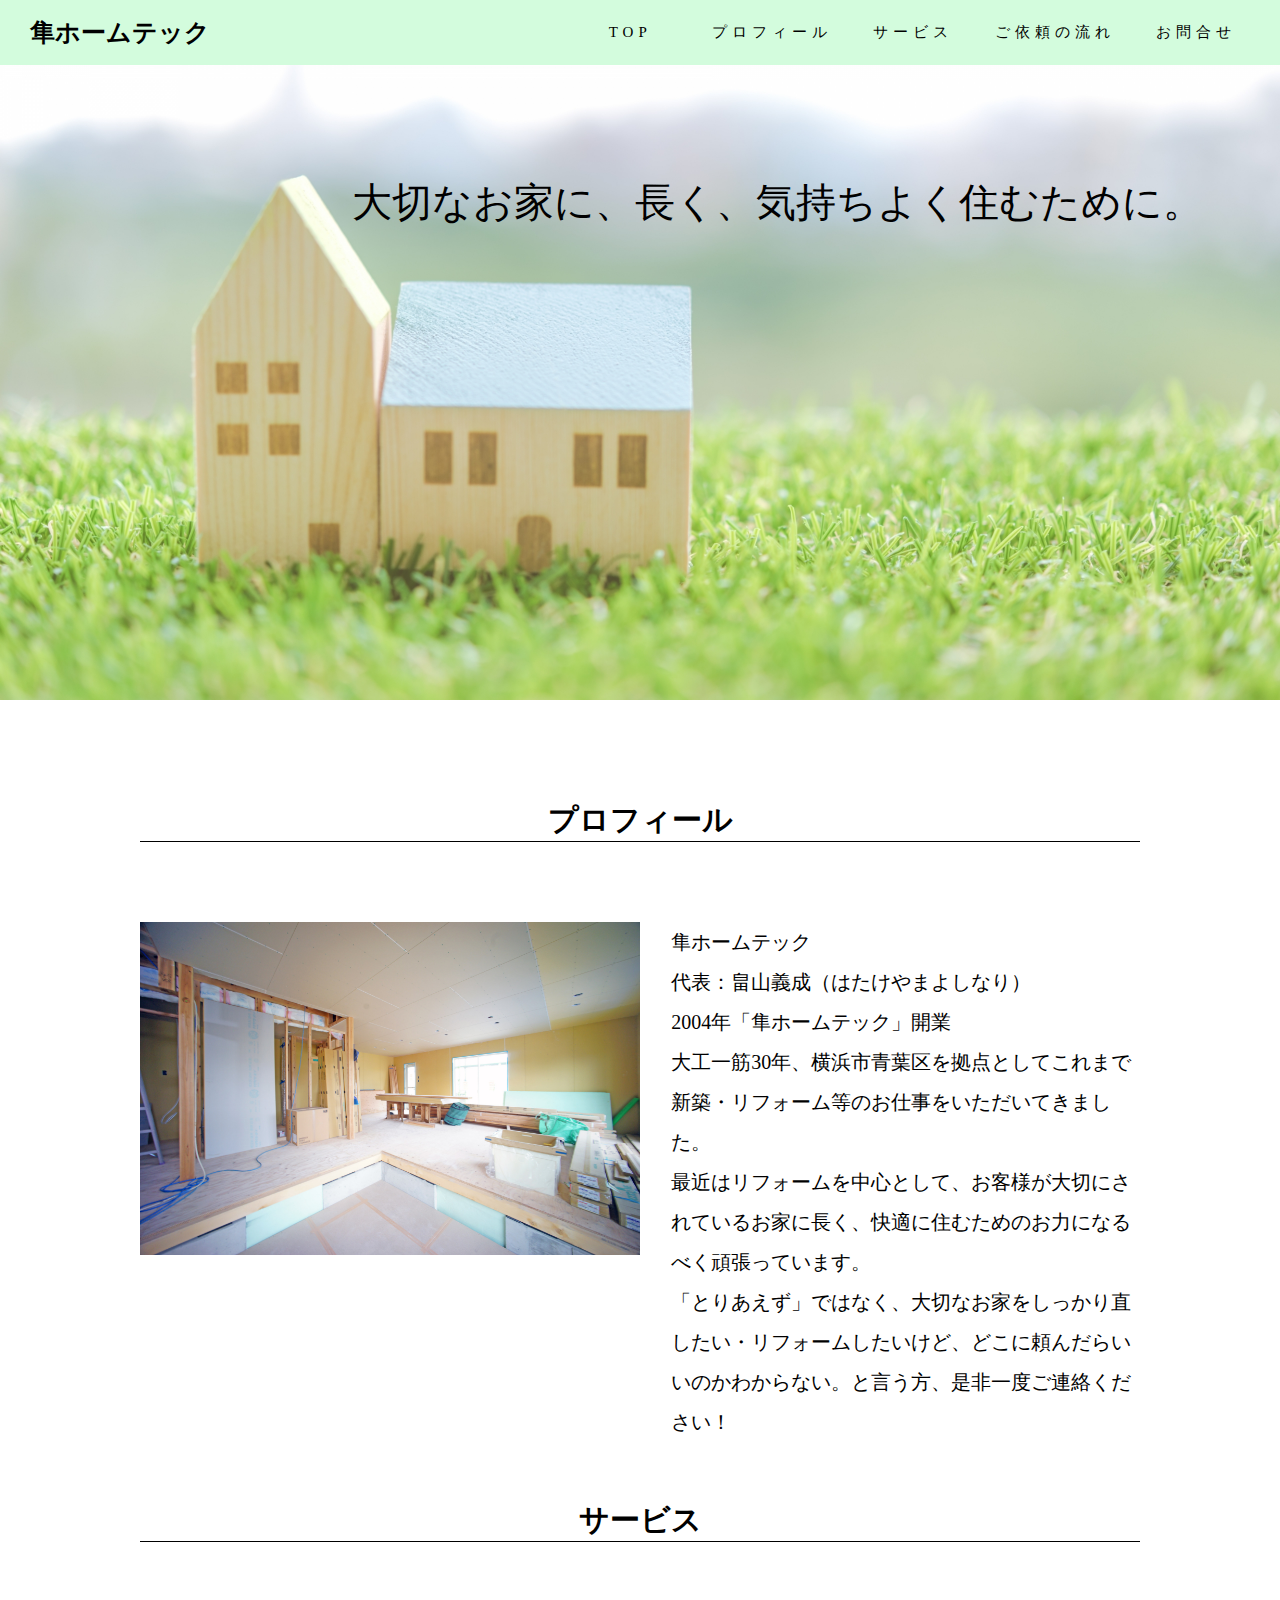
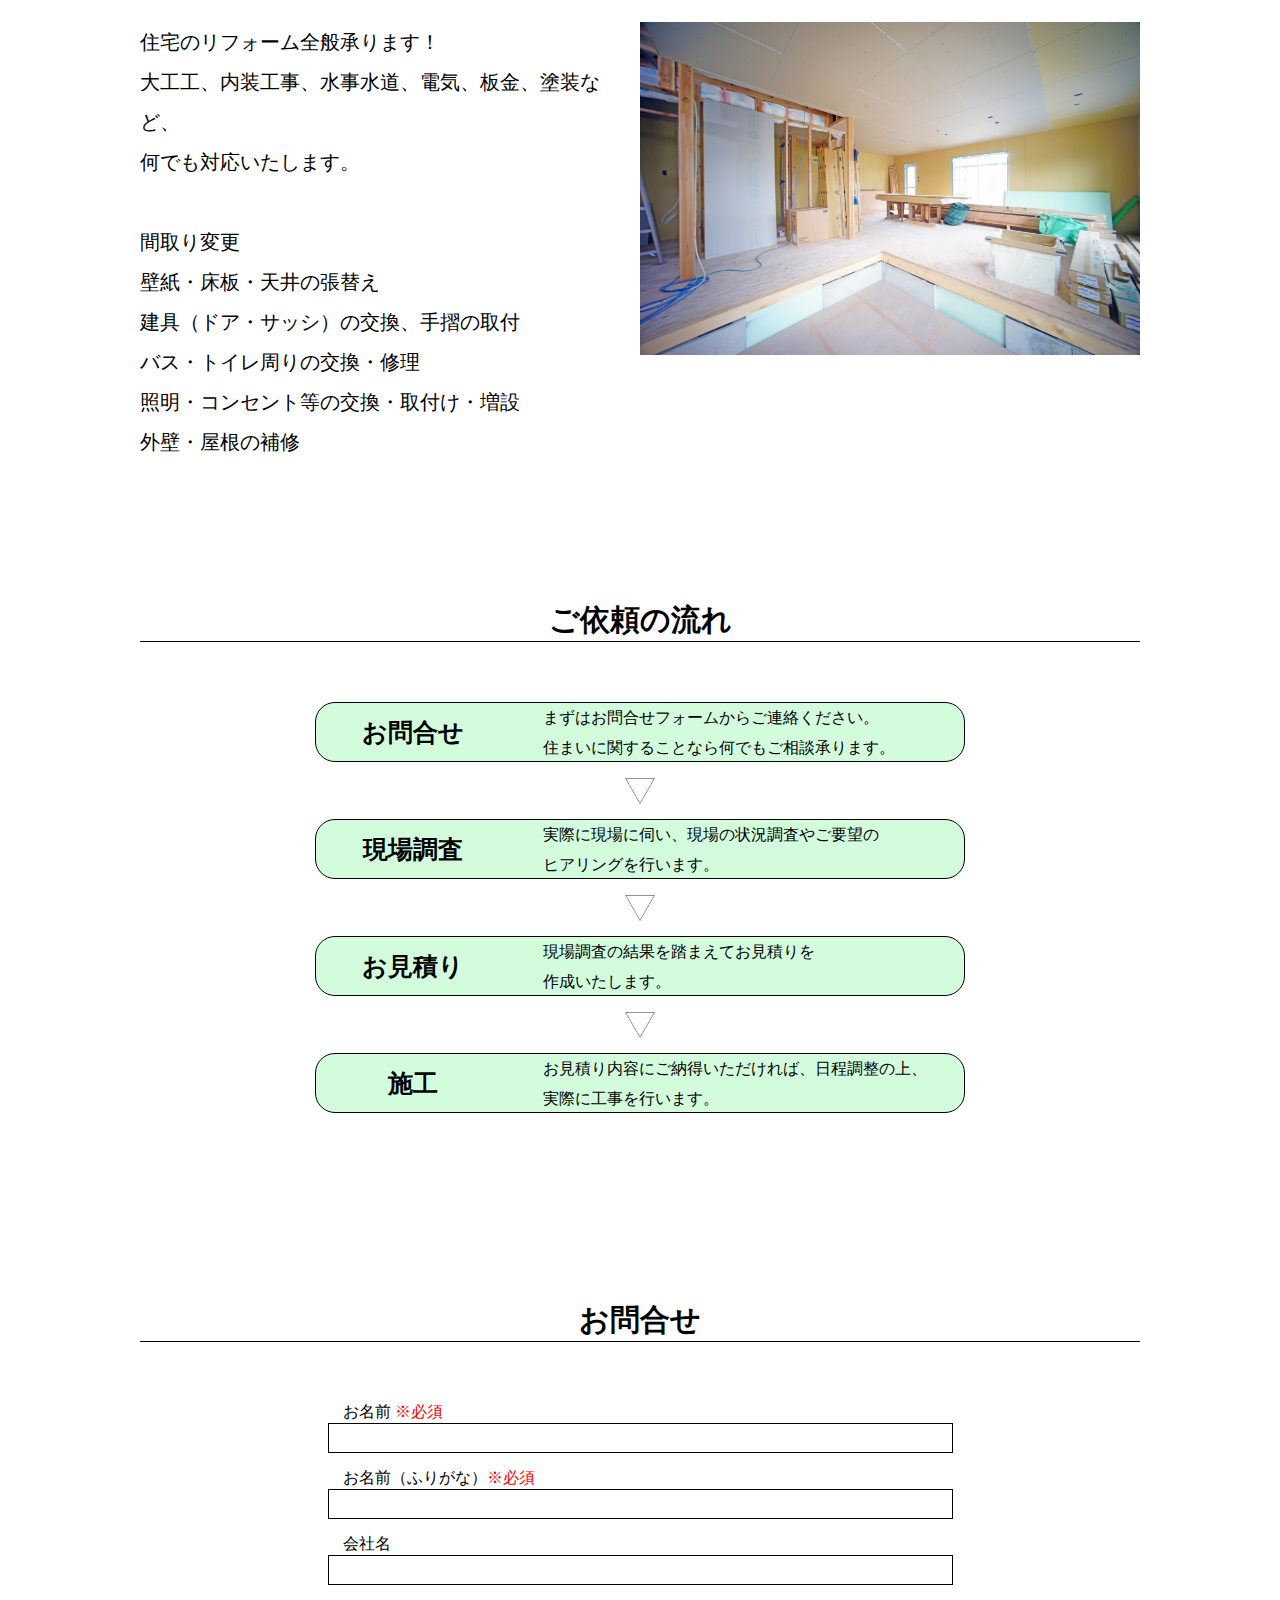
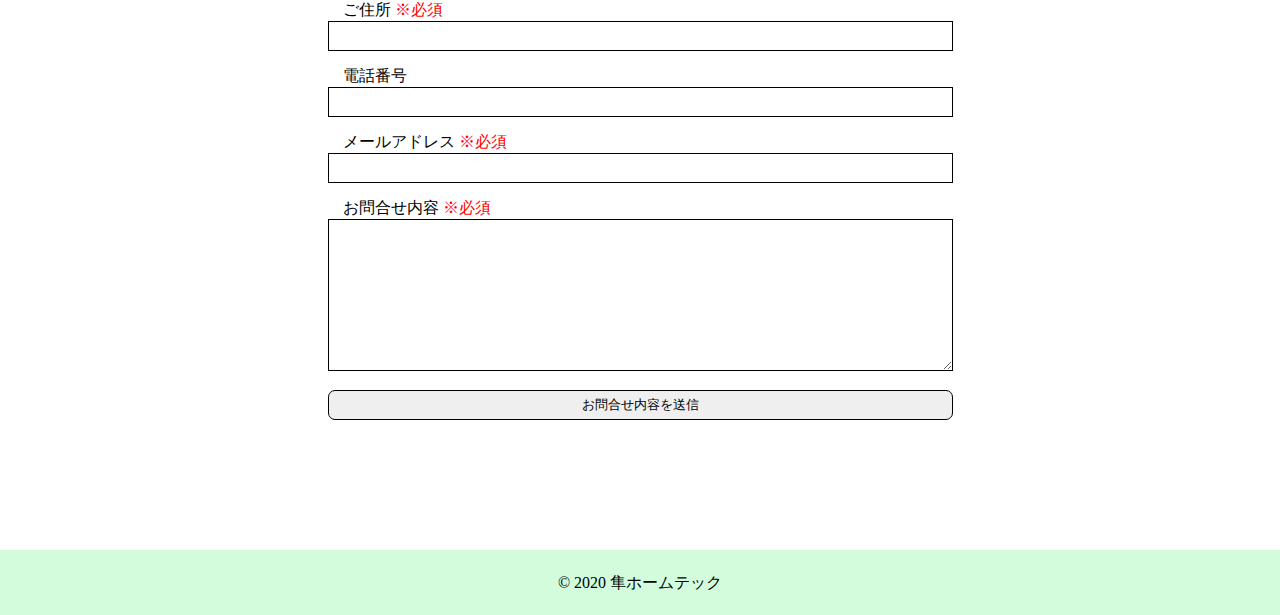
==== index.html @ 4b058f84 "Add files via upload" ====
<!DOCTYPE html>
<html>
  <head>
    <meta charset="utf-8">
    <meta name="viewport" content="width=device-width, initial-scale=1.0">
    <title>隼ホームテック</title>
    <link href="https://maxcdn.bootstrapcdn.com/font-awesome/4.7.0/css/font-awesome.min.css" rel="stylesheet" integrity="sha384-wvfXpqpZZVQGK6TAh5PVlGOfQNHSoD2xbE+QkPxCAFlNEevoEH3Sl0sibVcOQVnN" crossorigin="anonymous">
    <link rel="stylesheet" type="text/css" href="stylesheet.css?20200302">
    <link rel="stylesheet" href="responsive.css?20200302">
    <link href="https://use.fontawesome.com/releases/v5.6.1/css/all.css" rel="stylesheet">
    <script src="https://ajax.googleapis.com/ajax/libs/jquery/2.1.4/jquery.min.js">
    </script>
    <script>
      $(function(){
        $('a[href^="#"]').click(function() {
          var speed = 400; 
          var headerHight = 100;
          var href= $(this).attr("href");
          var target = $(href == "#" || href == "" ? 'html' : href);
          var position = target.offset().top-headerHight;
          $('body,html').animate({scrollTop:position}, speed, 'swing');
          return false;
        });
      });
    </script>
  </head>
  <body>
    <header>
      <div class="container">
        <div class="header-logo">隼ホームテック</div>
        <div class="header-text">
          <a href="#top">TOP</a>
          <a href="#profile">プロフィール</a>
          <a href="#service">サービス</a>
          <a href="#flow">ご依頼の流れ</a>
          <a href="#contact">お問合せ</a>
        </div>
      </div>
    </header>

    <div id="top" class="top-wrapper">
      <div class="container">
        <div class="top">
          <h1 class="main-heading">大切なお家に、長く、気持ちよく住むために。</h1>
          
        </div>
      </div>
    </div>

    <div id="profile" class="profile-wrapper">
      <div class="container">
        <h2 class="heading">プロフィール</h2>
        <div class="profile">
          <div class="inner_container profile_image_container">
            <img class="profile_image" src="service.jpg">
          </div>
          <div class="inner_container">
            <p class="profile_text">
              隼ホームテック<br>
              代表：畠山義成（はたけやまよしなり）<br>
              2004年「隼ホームテック」開業<br>
              大工一筋30年、横浜市青葉区を拠点としてこれまで新築・リフォーム等のお仕事をいただいてきました。<br>
              最近はリフォームを中心として、お客様が大切にされているお家に長く、快適に住むためのお力になるべく頑張っています。<br>
              「とりあえず」ではなく、大切なお家をしっかり直したい・リフォームしたいけど、どこに頼んだらいいのかわからない。と言う方、是非一度ご連絡ください！
            </p>
          </div>
        </div>
      </div>
    </div>

    <div id="service" class="service-wrapper">
      <div class="container">
        <h2 class="heading">サービス</h2>
        <div class="service">
          <div class="inner_container">
            <p class="service_text">
              住宅のリフォーム全般承ります！<br>
              大工工、内装工事、水事水道、電気、板金、塗装など、<br>
              何でも対応いたします。<br>
              <br>
              間取り変更<br>
              壁紙・床板・天井の張替え<br>
              建具（ドア・サッシ）の交換、手摺の取付<br>
              バス・トイレ周りの交換・修理<br>
              照明・コンセント等の交換・取付け・増設<br>
              外壁・屋根の補修<br>
            </p>
          </div>
          <div class="inner_container">
            <img class="service_image" src="service.jpg">
          </div>
        </div>
      </div>
    </div>

    <div id="flow" class="flow-wrapper">
      <div class="container">
        <h2 class="heading">ご依頼の流れ</h2>
        <div class="flow">
          <div class="flow_box">
            <p class="flow_title">お問合せ</p>
            <p class="flow_text">まずはお問合せフォームからご連絡ください。<br>住まいに関することなら何でもご相談承ります。</p>
          </div>

          <div class="triangle_box">
            <img class="triangle" src="triangle.png">
          </div>

          <div class="flow_box">
            <p class="flow_title">現場調査</p>
            <p class="flow_text">実際に現場に伺い、現場の状況調査やご要望の<br>ヒアリングを行います。</p>
          </div>

          <div class="triangle_box">
            <img class="triangle" src="triangle.png">
          </div>

          <div class="flow_box">
            <p class="flow_title">お見積り</p>
            <p class="flow_text">現場調査の結果を踏まえてお見積りを<br>作成いたします。</p>
          </div>

          <div class="triangle_box">
            <img class="triangle" src="triangle.png">
          </div>

          <div class="flow_box">
            <p class="flow_title">施工</p>
            <p class="flow_text">お見積り内容にご納得いただければ、日程調整の上、<br>実際に工事を行います。</p>
          </div>

        </div>
      </div>
    </div>

    <div  id="contact" class="contact-wrapper">
      <div class="container">
        <h2 class="heading">お問合せ</h2>
        <div class="contact">
          <script type="text/javascript">  
            var submitted = false;  
            var currentURL = window.location.href;
          </script>
          <iframe name="hidden_iframe" id="hidden_iframe" style="display:none;" onload="if(submitted) {window.location.href = 'thanks.html';}"></iframe>
          
          <form class="contact_form" action="https://docs.google.com/forms/u/0/d/e/1FAIpQLSc1jZz6FNqilMHshbg2FAOT1Da5bhwZ6p1wK7sigj6YBRGEWQ/formResponse" target="hidden_iframe" onsubmit="submitted=true;">
            <label for="">お名前 <i class="required">※必須</i></label><br>
            <input type="text" name="entry.1547053811" required><br>

            <label for="">お名前（ふりがな）<i class="required">※必須</i></label><br>
            <input type="text" name="entry.1758719088" required><br>

            <label for="">会社名</label><br>
            <input type="text" name="entry.74392494"><br>

            <label for="">ご住所 <i class="required">※必須</i></label><br>
            <input type="text" name="entry.770852276" required><br>

            <label for="">電話番号</label><br>
            <input type="text" name="entry.1214388897"><br>

            <label for="">メールアドレス <i class="required">※必須</i></label><br>
            <input type="text" name="entry.968656130" required><br>

            <label for="">お問合せ内容 <i class="required">※必須</i></label><br>
            <textarea id="" cols="30" rows="10" name="entry.58367490" required></textarea>

            <input class="button" type="submit" value="お問合せ内容を送信">


          </form>
        </div>
      </div>
    </div>

    

    <footer>
      <div class="container">
        <p class="copyright">©︎ 2020 隼ホームテック</p>
      </div>

    </footer>

    <script src="script.js">
    </script>

  </body>
</html>
---- stylesheet.css ----
* {
  box-sizing: border-box;
  margin: 0px;
  padding: 0px;
}

body {
  margin: 0;
  font-family: "Hiragino Kaku Gothic ProN";
}

/*common */
.container {
  width: 100%;
  padding: 0px 15px;
  margin: 0px;
}

.heading {
  text-align: center;
  border-bottom: 1px solid black;
  width: 80%;
  margin: 100px auto 0 auto;
  font-size: 30px;
}

.inner_container {
  display: inline-block;
  width: 50%;
  height: 500px;
  float: left;
}


/*header */
header {
  height: 65px;
  width: 100%;
  background-color: #D3FCDD;
  text-align: center;
  position: fixed;
  z-index: 10;
}

.header-logo {
  float: left;
  color: black;
  line-height: 65px;
  font-size: 25px;
  padding-left: 15px;
  font-weight: bold;
}

.header-text {
  text-align: right;
}

.header-text a {
  color: black;
  font-size: 15px;
  width:11%;
  text-align: center;
  display: inline-block;
  line-height: 65px;
  text-decoration: none;
  letter-spacing: 5px;
  transition: all 0.5s;
}

.header-text a:hover {
  opacity: 0.4;
}

/*top-wrapper */
.top-wrapper {
  background-image: url(top.jpg);
  background-size: cover;
  background-position: center;
  height: 700px;
}

.top {
  height: 700px;
  padding-top: 65px;
  position: relative;
}

.main-heading {
  font-size: 40px;
  position: absolute;
  top: 25%;
  right: 5%;
  font-weight: normal;
}

/*profile-wrapper */
.profile-wrapper {
  height: 600px;
}

.profile_image_container {
  text-align: right;
}

.profile_image {
  width: 80%;
  margin-top: 80px;
  margin-right: 0;
}

.profile_text {
  margin-top: 80px;
  margin-left: 5%;
  width: 75%;
  font-size: 20px;
  line-height: 40px;
}

/*service-wrapper */
.service-wrapper {
  height: 600px;
}

.service_image {
  width: 80%;
  margin-top: 80px;
}

.service_text {
  margin-top: 80px;
  margin-right: 5%;
  margin-left: auto;
  width: 75%;
  font-size: 20px;
  line-height: 40px;
}

/*flow-wrapper */
.flow-wrapper {
  height: 600px;
}

.flow {
  width: 80%;
  margin: 0 auto;
  padding-top: 60px;
}

.flow_box {
  width: 65%;
  height: 60px;
  border: 1px solid black;
  border-radius: 20px;
  margin: 0 auto;
  background-color: #D3FCDD;
}

.flow_title {
  line-height: 60px;
  width: 30%;
  text-align: center;
  font-size: 25px;
  font-weight: bold;
  float: left;
}

.flow_text {
  width: 70%;
  height: 60px;
  margin-left: 30%;
  line-height: 30px;
  padding-left: 5%;
}

.triangle_box {
  width: 65%;
  margin: 0 auto;
  text-align: center;
  border: 1px solid white;
}

.triangle{
  display: inline-block;
  width: 30px;
  margin: 15px auto 10px auto;
}


/*contact-wrapper */
.contact-wrapper {
  height: 850px;
}

.contact_form {
  text-align: center;
  margin-top: 60px;
}

.contact label {
  display: inline-block;
  width: 50%;
  text-align: left;
  padding-left: 15px;
}

.contact input {
  display: inline-block;
  width: 50%;
  margin-bottom: 15px;
  height: 30px;
  border: 1px solid black;
}

.contact textarea {
  display: inline-block;
  width: 50%;
  margin-bottom: 15px;
  border: 1px solid black;
}

.required {
  color: red;
  font-style: normal;
}

.button {
  border-radius: 7px;
  border: 1px solid black;
}

.button:hover {
  cursor: pointer;
}

/*footer */
footer {
  height: 65px;
  width: 100%;
  background-color: #D3FCDD;
  text-align: center;
}

.copyright {
  line-height: 65px;
}
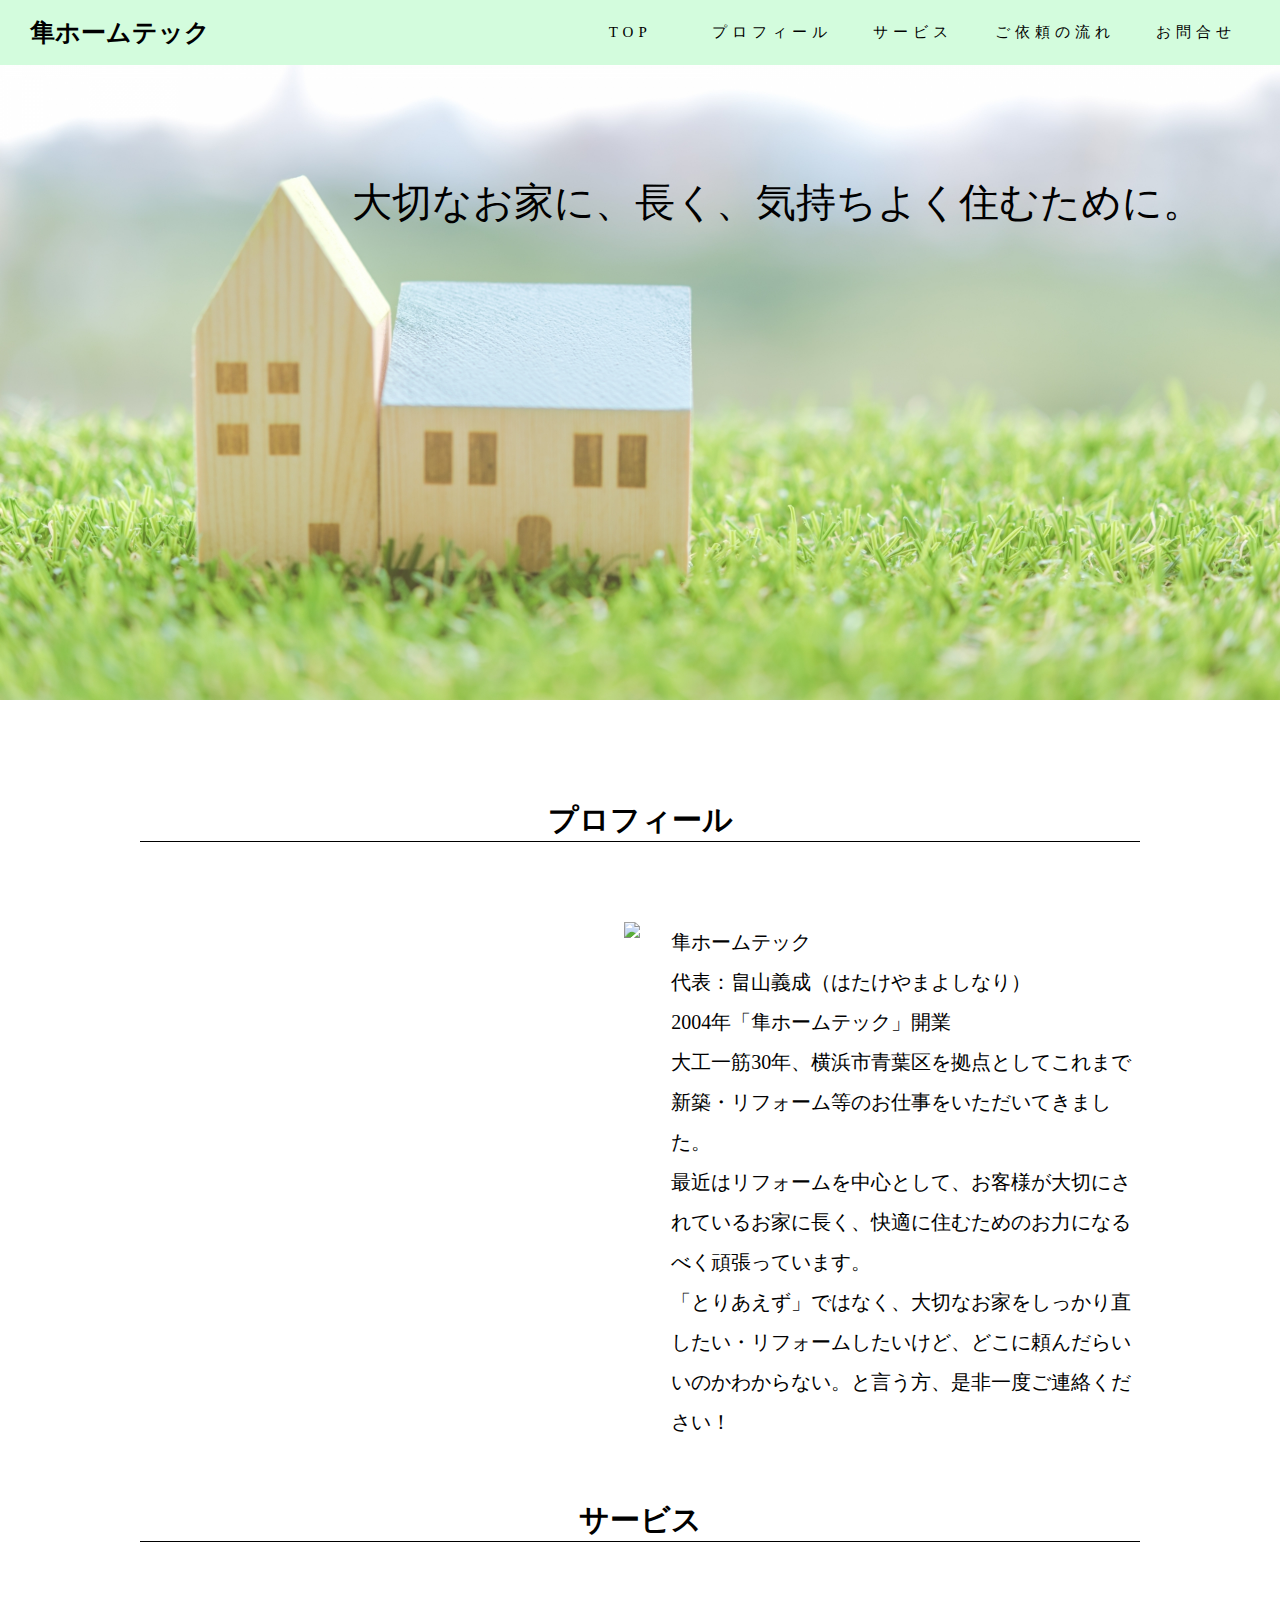
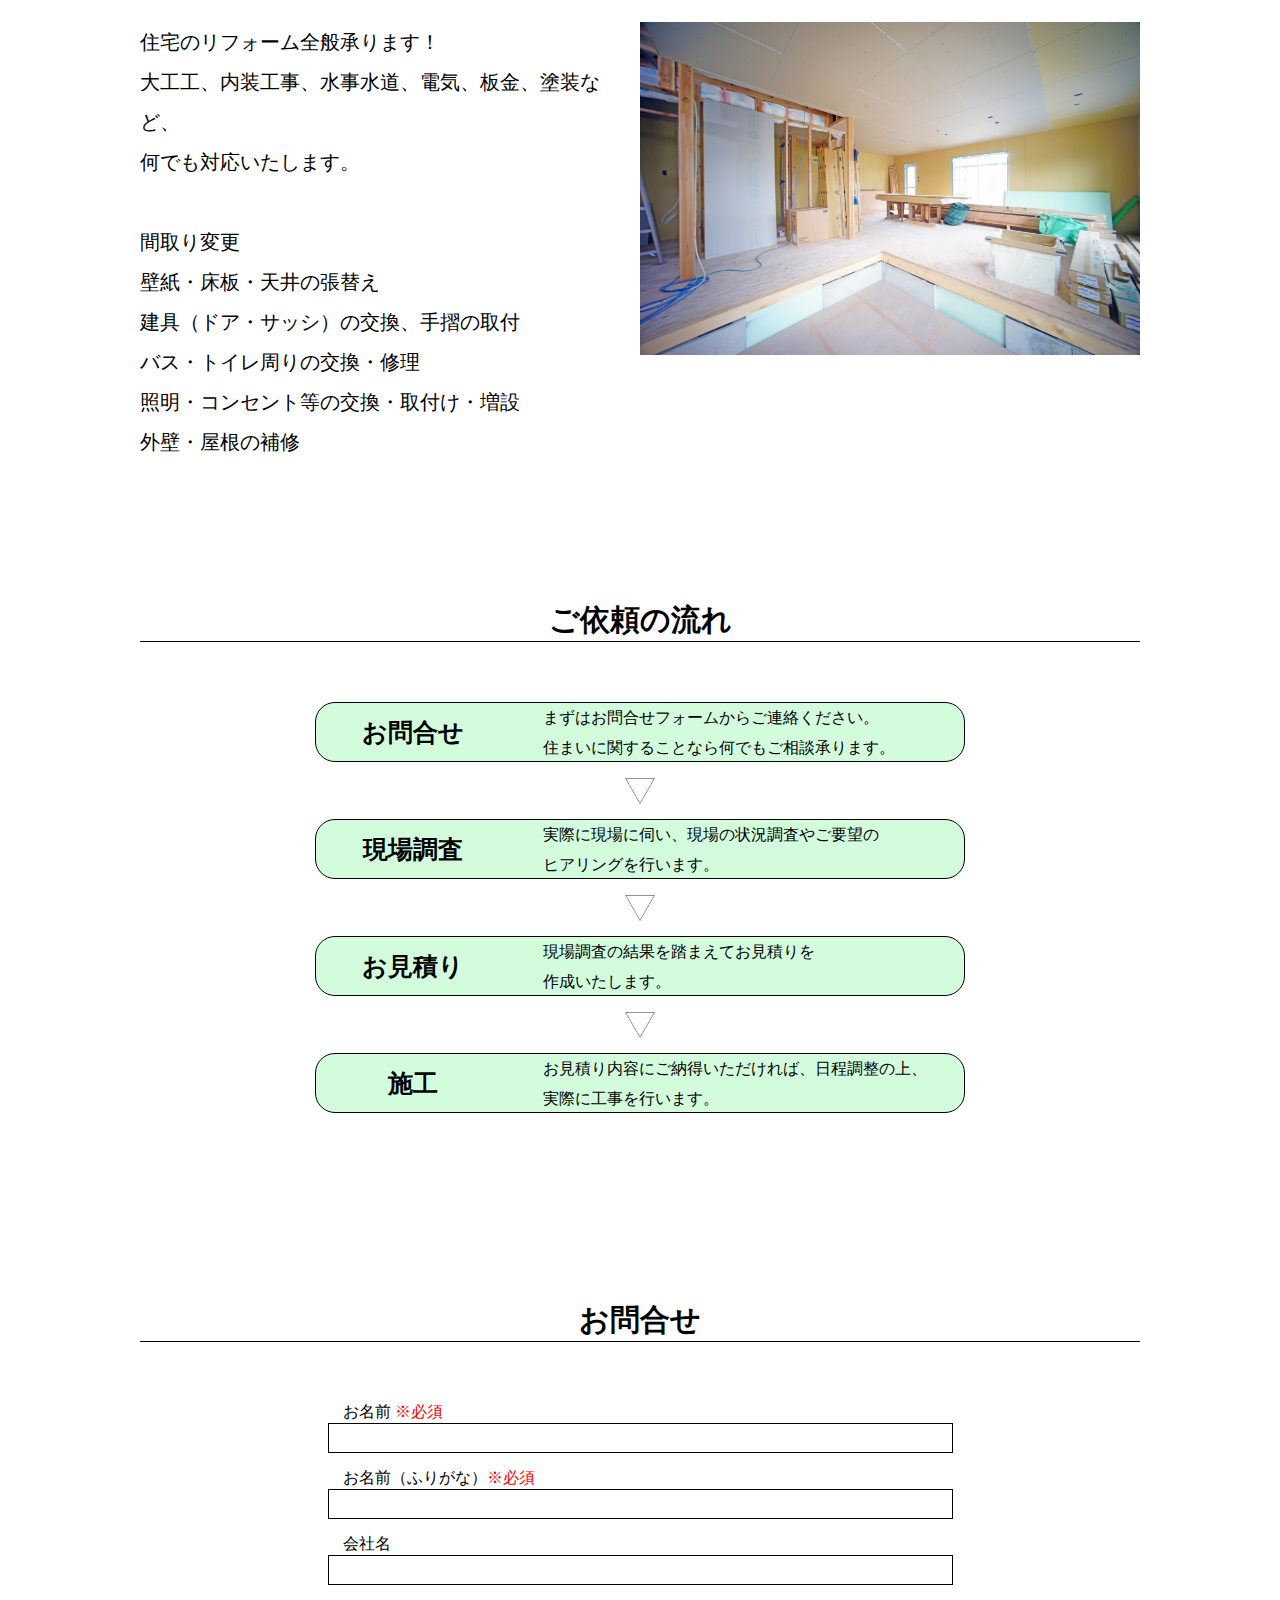
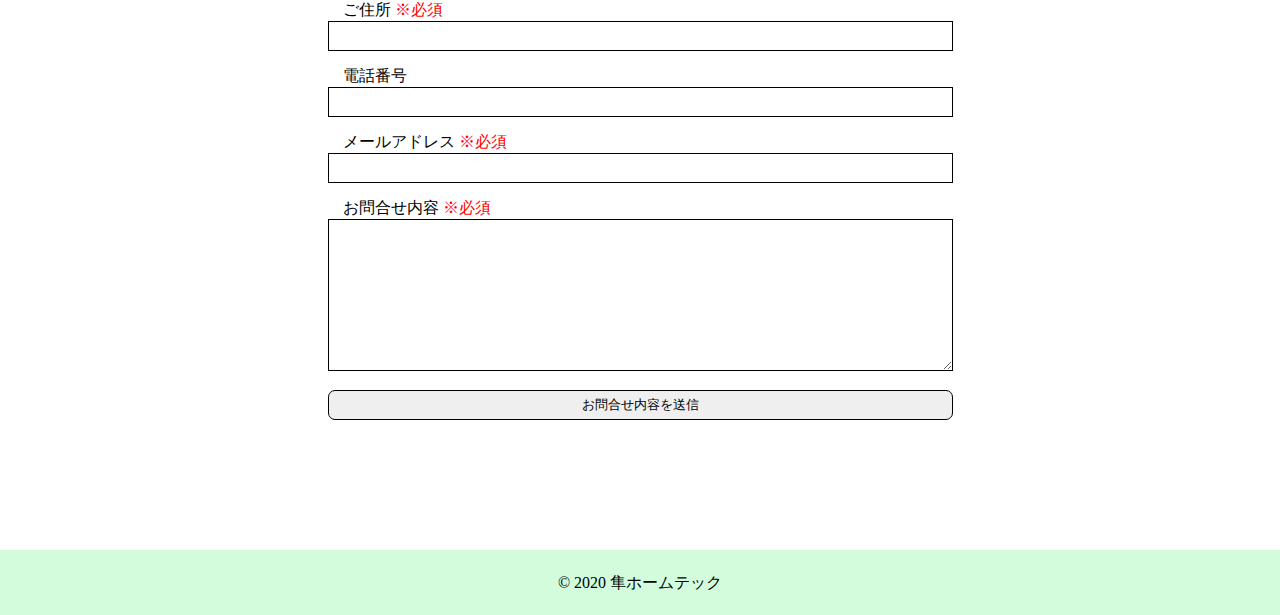
==== commit 40632243: "Add files via upload" ====
--- a/index.html
+++ b/index.html
@@ -5,8 +5,8 @@
     <meta name="viewport" content="width=device-width, initial-scale=1.0">
     <title>隼ホームテック</title>
     <link href="https://maxcdn.bootstrapcdn.com/font-awesome/4.7.0/css/font-awesome.min.css" rel="stylesheet" integrity="sha384-wvfXpqpZZVQGK6TAh5PVlGOfQNHSoD2xbE+QkPxCAFlNEevoEH3Sl0sibVcOQVnN" crossorigin="anonymous">
-    <link rel="stylesheet" type="text/css" href="stylesheet.css?20200302">
-    <link rel="stylesheet" href="responsive.css?20200302">
+    <link rel="stylesheet" type="text/css" href="stylesheet.css?12">
+    <link rel="stylesheet" href="responsive.css?12">
     <link href="https://use.fontawesome.com/releases/v5.6.1/css/all.css" rel="stylesheet">
     <script src="https://ajax.googleapis.com/ajax/libs/jquery/2.1.4/jquery.min.js">
     </script>
@@ -41,7 +41,7 @@
     <div id="top" class="top-wrapper">
       <div class="container">
         <div class="top">
-          <h1 class="main-heading">大切なお家に、長く、気持ちよく住むために。</h1>
+          <h1 class="main-heading">大切なお家に、長く、<br class="br_560">気持ちよく住むために。</h1>
           
         </div>
       </div>
@@ -52,7 +52,7 @@
         <h2 class="heading">プロフィール</h2>
         <div class="profile">
           <div class="inner_container profile_image_container">
-            <img class="profile_image" src="service.jpg">
+            <img class="profile_image" src="profile.JPG">
           </div>
           <div class="inner_container">
             <p class="profile_text">
@@ -72,6 +72,9 @@
       <div class="container">
         <h2 class="heading">サービス</h2>
         <div class="service">
+          <div class="inner_container responsive_560_open service_image_container">
+            <img class="service_image" src="service.jpg">
+          </div>
           <div class="inner_container">
             <p class="service_text">
               住宅のリフォーム全般承ります！<br>
@@ -86,7 +89,7 @@
               外壁・屋根の補修<br>
             </p>
           </div>
-          <div class="inner_container">
+          <div class="inner_container responsive_560_close">
             <img class="service_image" src="service.jpg">
           </div>
         </div>
--- a/stylesheet.css
+++ b/stylesheet.css
@@ -27,10 +27,13 @@
 .inner_container {
   display: inline-block;
   width: 50%;
-  height: 500px;
+  height: 250px;
   float: left;
 }
 
+.br_560 {
+  display: none;
+}
 
 /*header */
 header {
@@ -121,6 +124,10 @@
   height: 600px;
 }
 
+.responsive_560_open {
+  display: none;
+}
+
 .service_image {
   width: 80%;
   margin-top: 80px;
--- a/responsive.css
+++ b/responsive.css
@@ -0,0 +1,181 @@
+
+@media screen and (max-width:560px) {
+ 
+  /*common */
+  .br_560 {
+    display: block;
+  }
+
+  .heading {
+    font-size: 20px;
+    width: 100%;
+  }
+
+  .inner_container {
+    display: inline-block;
+    width: 100%;
+    float: left;
+  }
+
+  /*header */
+  header {
+    height: 50px;
+  }
+
+ .header-logo {
+   font-size: 20px;
+   width: 100%;
+   line-height: 50px;
+   padding: 0;
+   margin: 0;
+ }
+ 
+ .header-text {
+   display: none;
+ }
+
+ /*top-wrapper */
+
+ .top-wrapper {
+  background-position: 25%;
+  height: 500px;
+ }
+
+ .top {
+  height: 500px;
+ }
+
+ .main-heading {
+  font-size: 29px;
+  font-weight: normal;
+}
+
+/*profile-wrapper */
+.profile-wrapper {
+  height: 500px;
+}
+
+.profile_image_container {
+  text-align: center;
+}
+
+.profile_image {
+  width: 80%;
+  margin-top: 30px;
+  margin-right: 0;
+}
+
+.profile_text {
+  margin: 0 auto;
+  width: 100%;
+  font-size: 13px;
+  line-height: 22px;
+}
+
+/*service-wrapper */
+.service-wrapper {
+  height: 500px;
+}
+
+.responsive_560_open {
+  display: block;
+}
+
+.responsive_560_close {
+  display: none;
+}
+
+.service_image_container {
+  text-align: center;
+}
+
+.service_image {
+  width: 80%;
+  margin-top: 30px;
+}
+
+.service_text {
+  margin: 0 auto;
+  width: 100%;
+  font-size: 13px;
+  line-height: 22px;
+}
+
+/*flow-wrapper */
+.flow-wrapper {
+  height: 520px;
+}
+
+.flow {
+  width: 90%;
+  margin: 0 auto;
+  padding-top: 60px;
+}
+
+.flow_box {
+  width: 100%;
+  height: 60px;
+  border: 1px solid black;
+  border-radius: 20px;
+  margin: 0 auto;
+  background-color: #D3FCDD;
+}
+
+.flow_title {
+  line-height: 18px;
+  padding-top: 5px;
+  width: 100%;
+  text-align: center;
+  font-size: 18px;
+  font-weight: bold;
+  float: left;
+}
+
+.flow_text {
+  width: 100%;
+  height: 30px;
+  line-height: 12px;
+  font-size: 12px;
+  padding-left: 5%;
+  margin: 25px 0 0 0;
+  padding-top: 3px;
+}
+
+.triangle_box {
+  width: 65%;
+  margin: 0 auto;
+  text-align: center;
+  border: 1px solid white;
+}
+
+.triangle{
+  display: inline-block;
+  width: 30px;
+  margin: 15px auto 10px auto;
+}
+
+/*contact-wrapper */
+.contact label {
+  width: 80%;
+}
+
+.contact input {
+  width: 80%;
+}
+
+.contact textarea {
+  width: 80%;
+}
+
+
+
+
+
+
+
+ 
+}
+
+
+
+
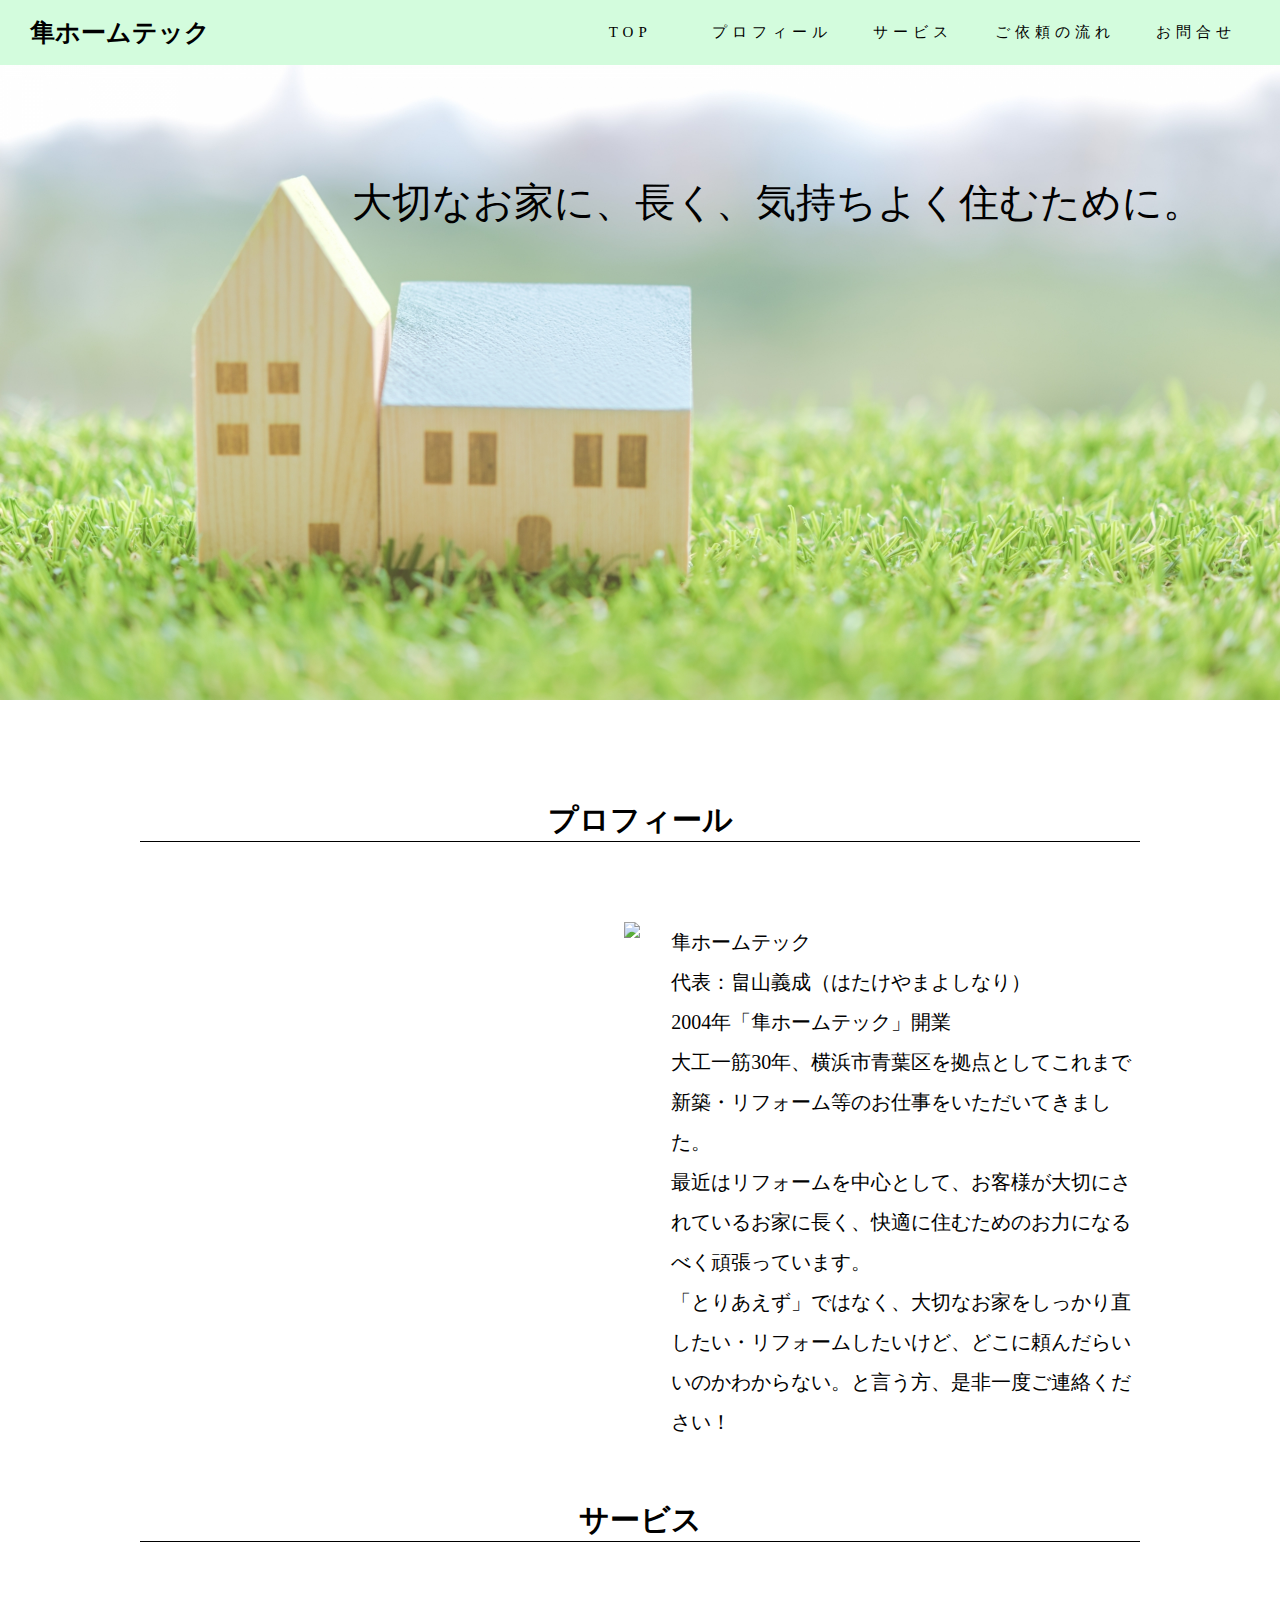
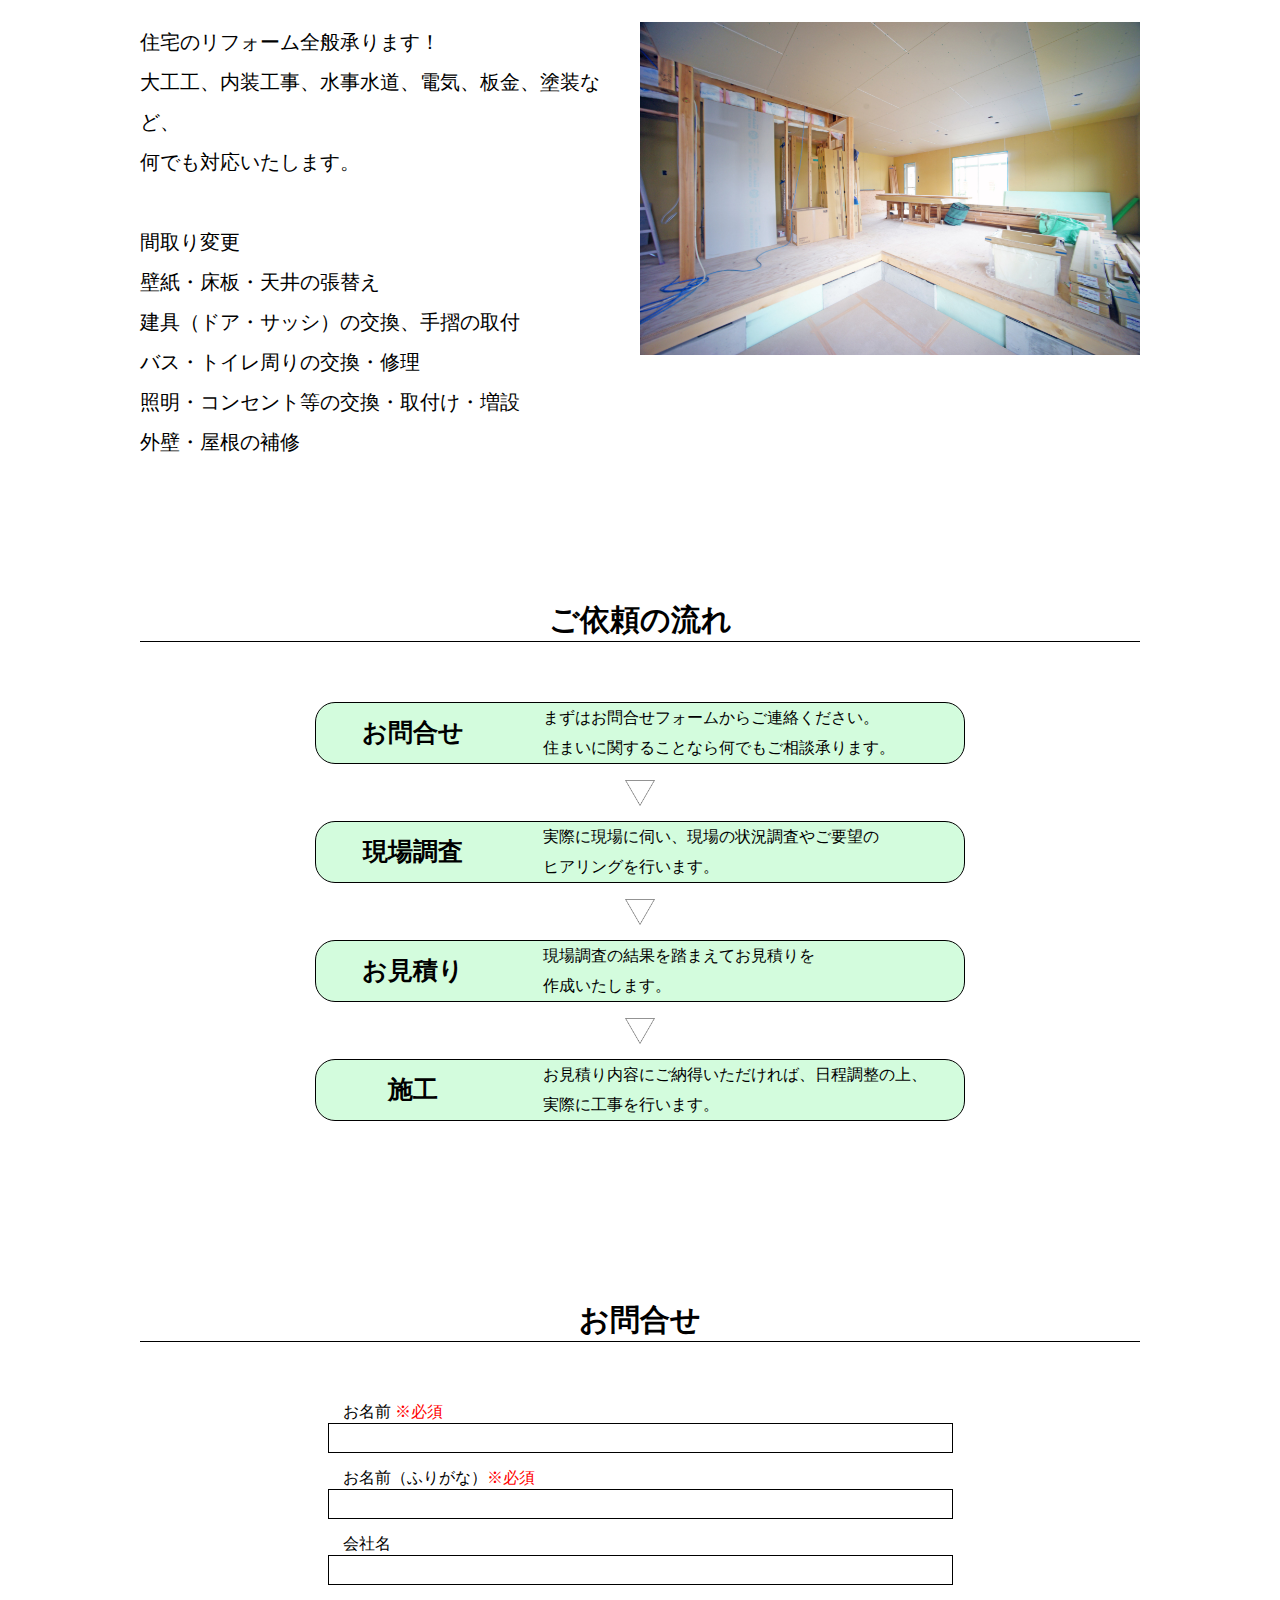
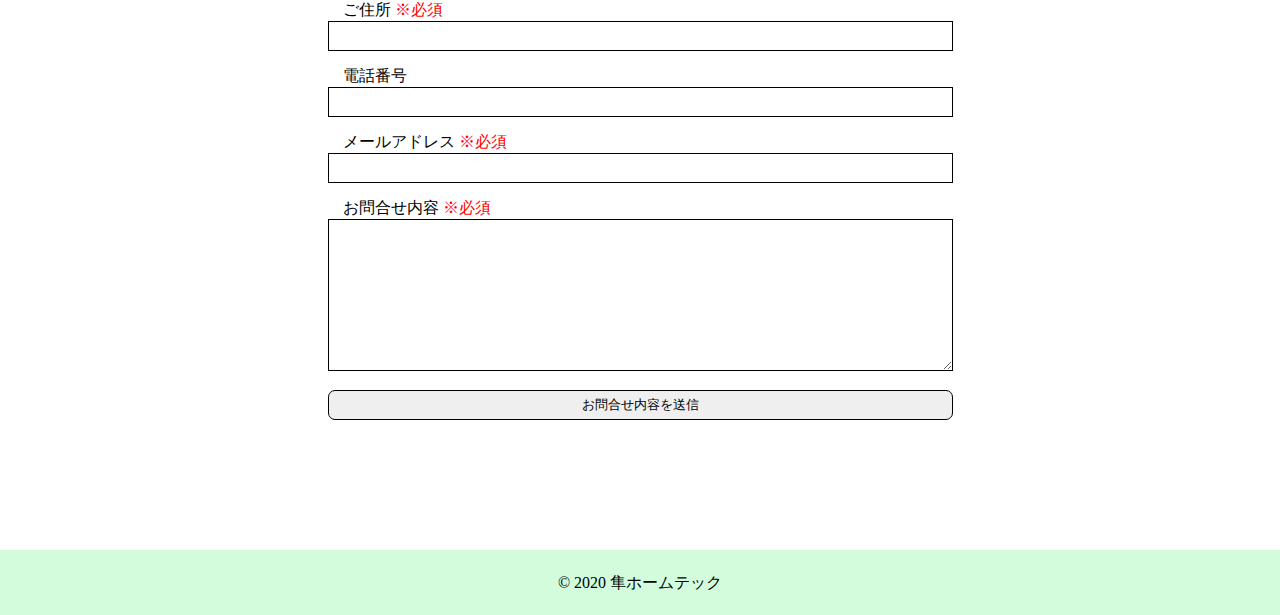
==== commit 93957475: "Add files via upload" ====
--- a/index.html
+++ b/index.html
@@ -111,7 +111,7 @@
 
           <div class="flow_box">
             <p class="flow_title">現場調査</p>
-            <p class="flow_text">実際に現場に伺い、現場の状況調査やご要望の<br>ヒアリングを行います。</p>
+            <p class="flow_text">実際に現場に伺い、現場の状況調査やご要望の<br class="br_560_none">ヒアリングを行います。</p>
           </div>
 
           <div class="triangle_box">
@@ -120,7 +120,7 @@
 
           <div class="flow_box">
             <p class="flow_title">お見積り</p>
-            <p class="flow_text">現場調査の結果を踏まえてお見積りを<br>作成いたします。</p>
+            <p class="flow_text">現場調査の結果を踏まえてお見積りを<br class="br_560_none">作成いたします。</p>
           </div>
 
           <div class="triangle_box">
@@ -129,7 +129,7 @@
 
           <div class="flow_box">
             <p class="flow_title">施工</p>
-            <p class="flow_text">お見積り内容にご納得いただければ、日程調整の上、<br>実際に工事を行います。</p>
+            <p class="flow_text">お見積り内容にご納得いただければ、日程調整の上、<br class="br_560_none">実際に工事を行います。</p>
           </div>
 
         </div>
--- a/stylesheet.css
+++ b/stylesheet.css
@@ -27,7 +27,7 @@
 .inner_container {
   display: inline-block;
   width: 50%;
-  height: 250px;
+  height: auto;
   float: left;
 }
 
@@ -155,7 +155,7 @@
 
 .flow_box {
   width: 65%;
-  height: 60px;
+  min-height: 60px;
   border: 1px solid black;
   border-radius: 20px;
   margin: 0 auto;
@@ -173,7 +173,7 @@
 
 .flow_text {
   width: 70%;
-  height: 60px;
+  min-height: 30px;
   margin-left: 30%;
   line-height: 30px;
   padding-left: 5%;
--- a/responsive.css
+++ b/responsive.css
@@ -1,10 +1,14 @@
 
-@media screen and (max-width:560px) {
+@media screen and (max-width:1180px) {
  
   /*common */
   .br_560 {
     display: block;
   }
+
+  .br_560_none {
+    display: none;
+  }  
 
   .heading {
     font-size: 20px;
@@ -52,7 +56,7 @@
 
 /*profile-wrapper */
 .profile-wrapper {
-  height: 500px;
+  height: auto;
 }
 
 .profile_image_container {
@@ -66,15 +70,16 @@
 }
 
 .profile_text {
-  margin: 0 auto;
+  margin: 0 auto 100px auto;
   width: 100%;
   font-size: 13px;
   line-height: 22px;
+  
 }
 
 /*service-wrapper */
 .service-wrapper {
-  height: 500px;
+  height: auto;
 }
 
 .responsive_560_open {
@@ -95,7 +100,7 @@
 }
 
 .service_text {
-  margin: 0 auto;
+  margin: 0 auto 100px auto;
   width: 100%;
   font-size: 13px;
   line-height: 22px;
@@ -103,7 +108,7 @@
 
 /*flow-wrapper */
 .flow-wrapper {
-  height: 520px;
+  height: auto;
 }
 
 .flow {
@@ -114,7 +119,7 @@
 
 .flow_box {
   width: 100%;
-  height: 60px;
+  min-height: 30px;
   border: 1px solid black;
   border-radius: 20px;
   margin: 0 auto;
@@ -133,10 +138,11 @@
 
 .flow_text {
   width: 100%;
-  height: 30px;
+  min-height: 30px;
   line-height: 12px;
   font-size: 12px;
   padding-left: 5%;
+  padding-right: 5%;
   margin: 25px 0 0 0;
   padding-top: 3px;
 }
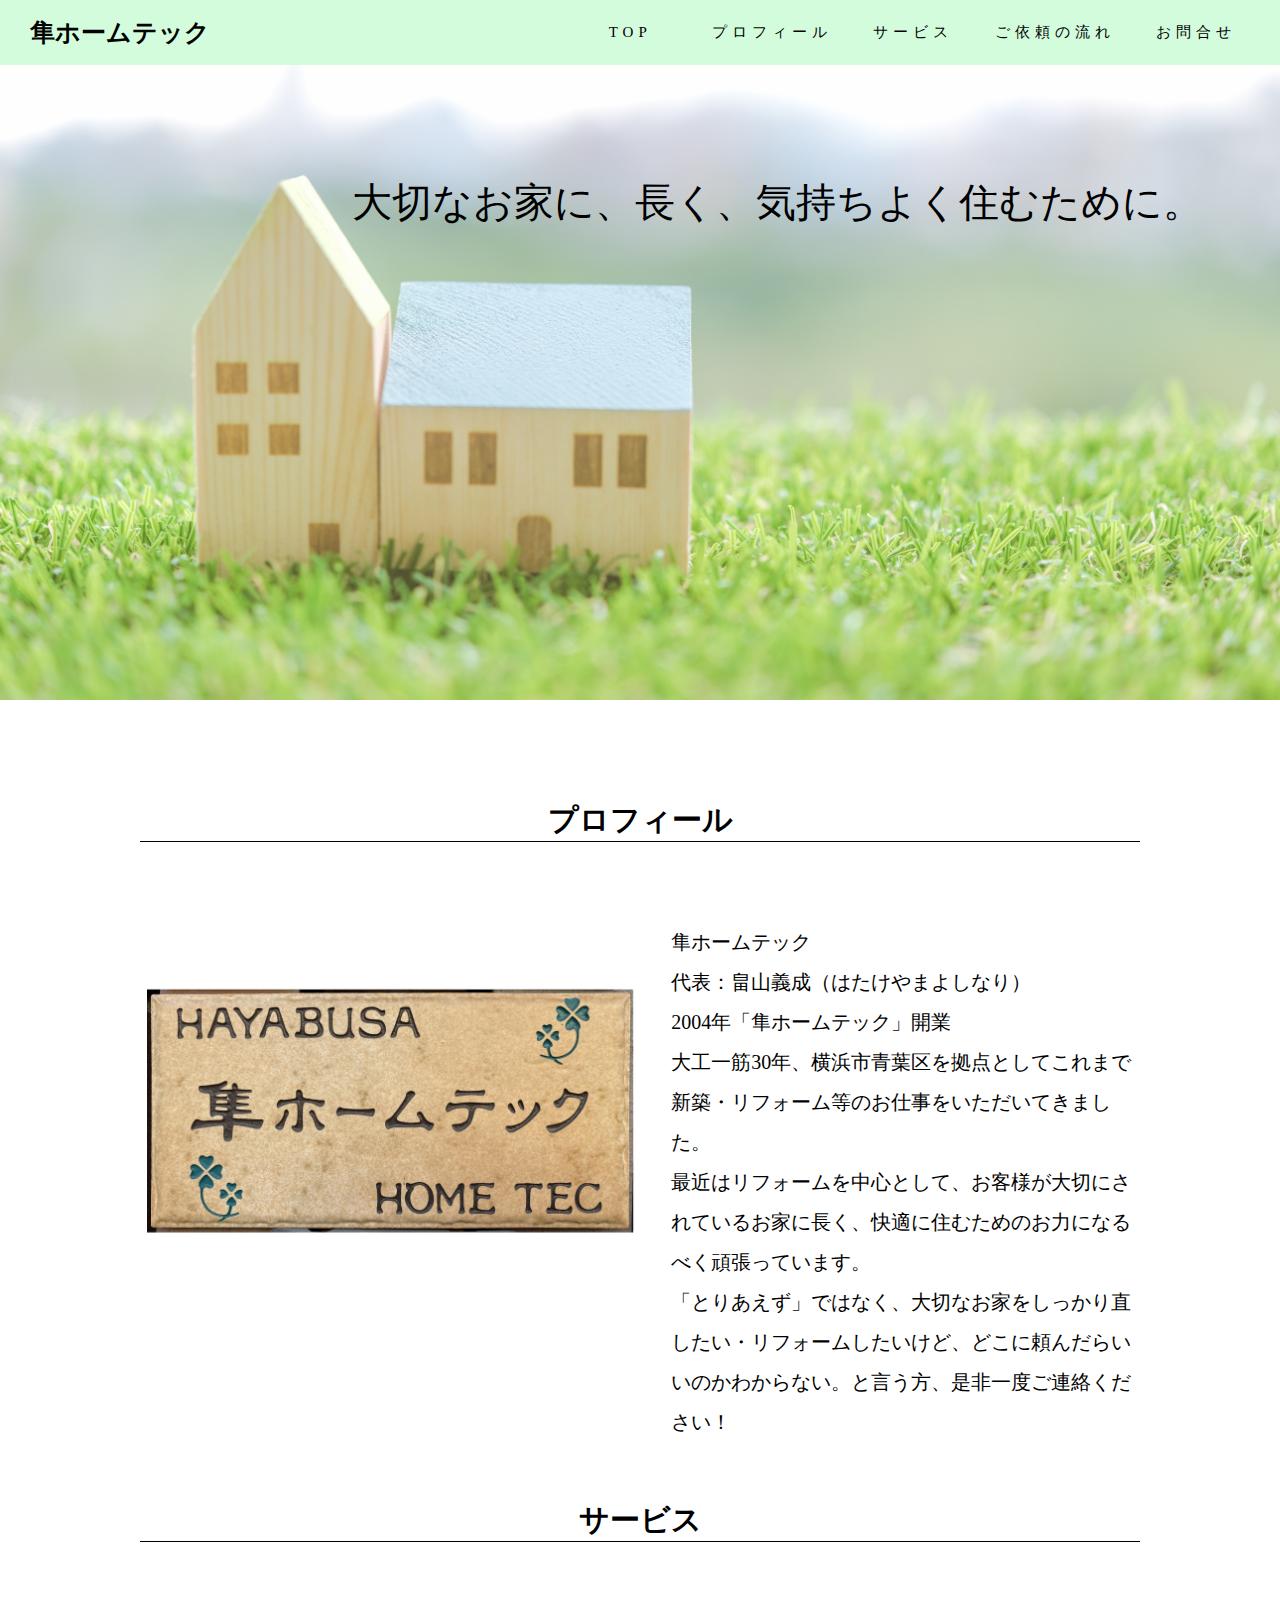
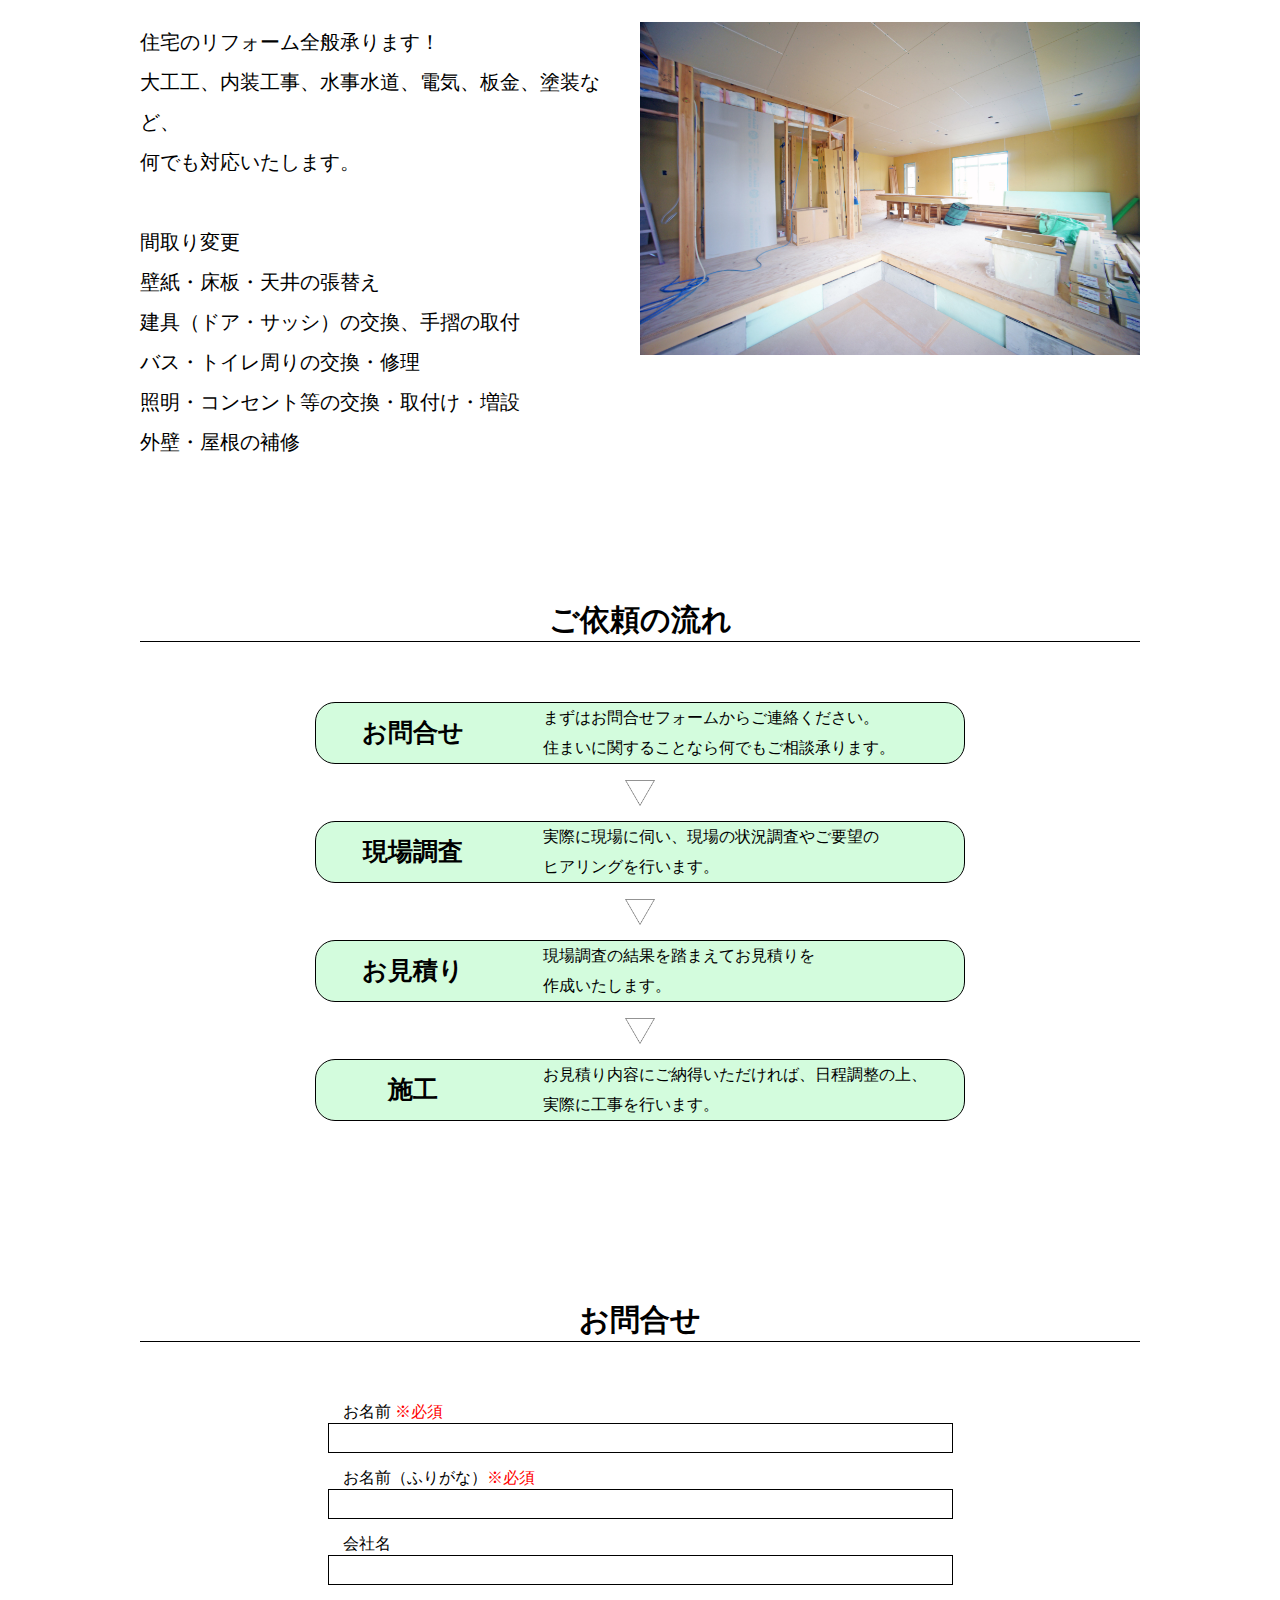
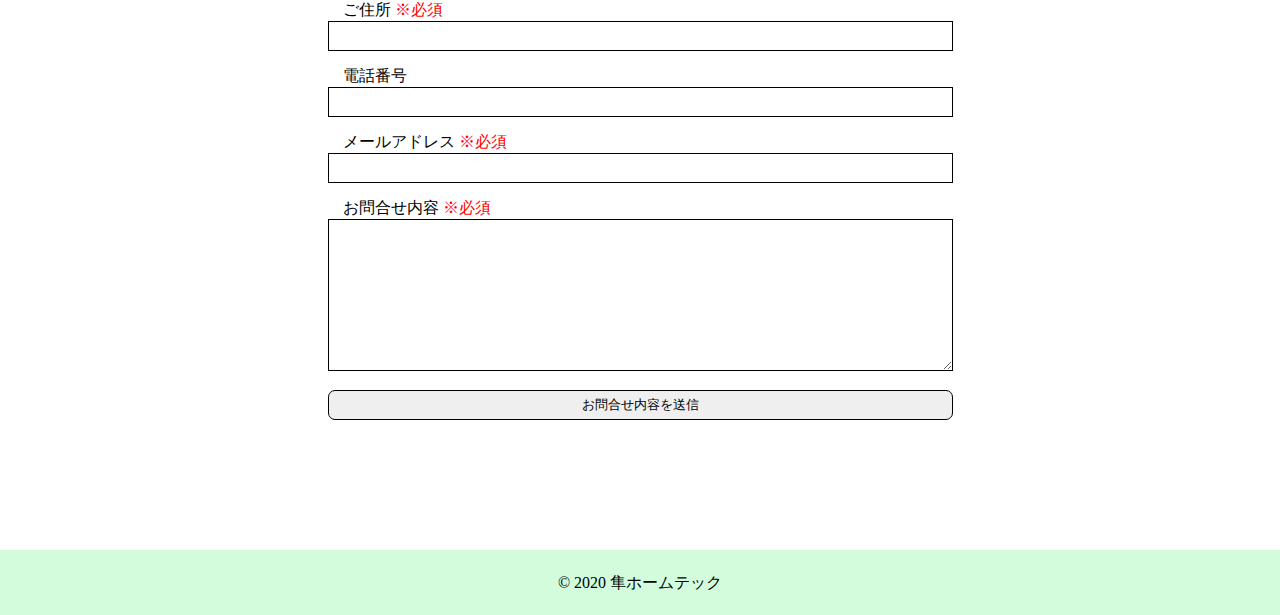
==== commit 5d7becd4: "Add files via upload" ====
--- a/index.html
+++ b/index.html
@@ -52,7 +52,7 @@
         <h2 class="heading">プロフィール</h2>
         <div class="profile">
           <div class="inner_container profile_image_container">
-            <img class="profile_image" src="profile.JPG">
+            <img class="profile_image" src="profile.jpg">
           </div>
           <div class="inner_container">
             <p class="profile_text">
